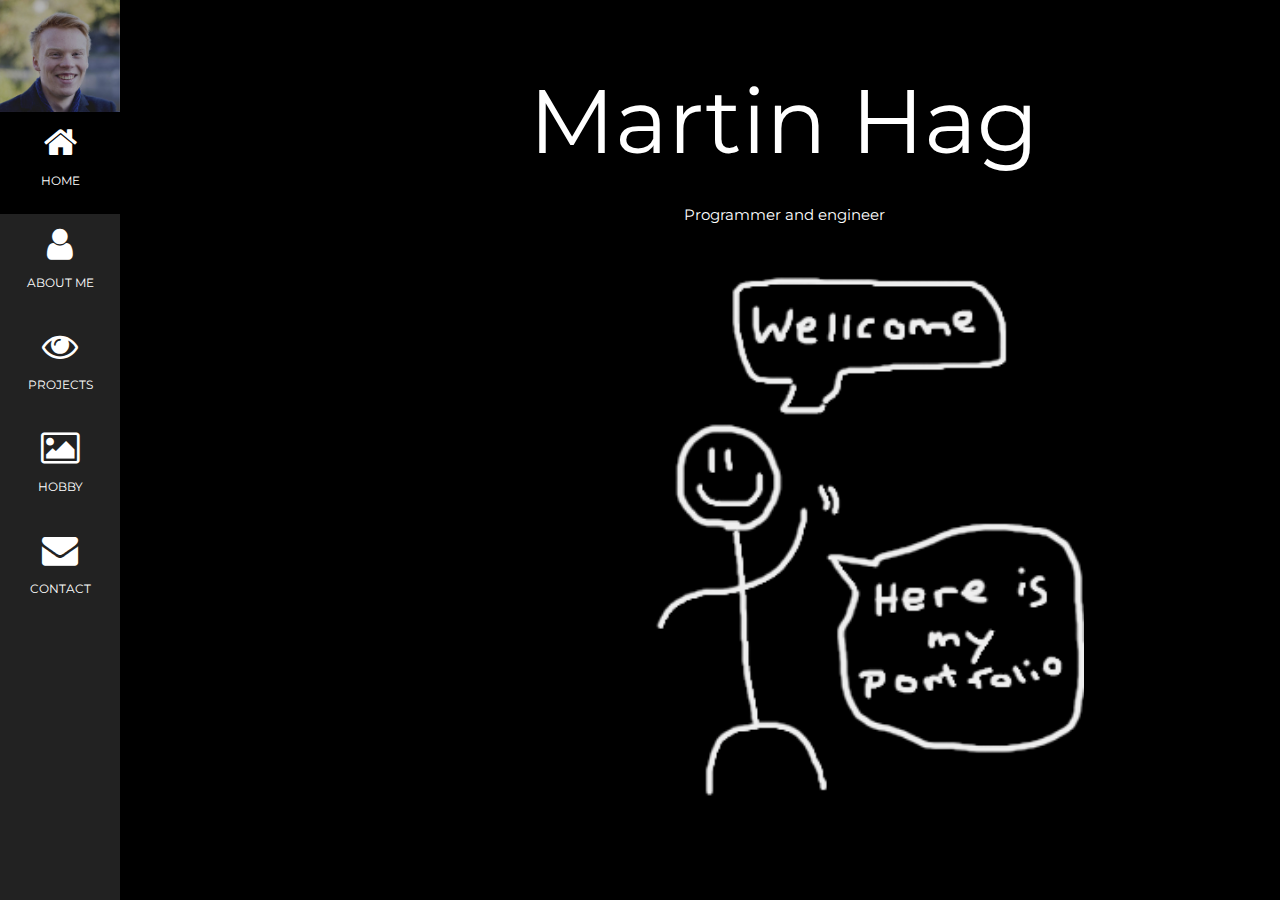
==== index.html @ 3bac003a "Inital commit" ====
<!DOCTYPE html>
<html lang="en">

<head>
  <meta charset="UTF-8">
  <meta name="viewport" content="width=device-width, initial-scale=1.0">
  <meta http-equiv="X-UA-Compatible" content="ie=edge">
  <link rel="stylesheet" href="https://use.fontawesome.com/releases/v5.2.0/css/all.css" integrity="sha384-hWVjflwFxL6sNzntih27bfxkr27PmbbK/iSvJ+a4+0owXq79v+lsFkW54bOGbiDQ"
    crossorigin="anonymous">

  <link rel="stylesheet" href="main.css">
  <title>Martin Hag portfolio</title>
</head>

<meta name="viewport" content="width=device-width, initial-scale=1">
<link rel="stylesheet" href="https://www.w3schools.com/w3css/4/w3.css">
<link rel="stylesheet" href="https://fonts.googleapis.com/css?family=Montserrat">
<link rel="stylesheet" href="https://cdnjs.cloudflare.com/ajax/libs/font-awesome/4.7.0/css/font-awesome.min.css">
<style>
body, h1,h2,h3,h4,h5,h6 {font-family: "Montserrat", sans-serif}
.w3-row-padding img {margin-bottom: 12px}
/* Set the width of the sidebar to 120px */
.w3-sidebar {width: 120px;background: #222;}
/* Add a left margin to the "page content" that matches the width of the sidebar (120px) */
#main {margin-left: 120px}
</style>
<body class="w3-black">
<!-- Icon Bar (Sidebar - hidden on small screens) -->
<nav class="w3-sidebar w3-bar-block w3-small w3-hide-small w3-center">
  <!-- Avatar image in top left corner -->
  <img src="img/portrait2.jpg" style="width:100%">
  <a href="index.html" class="w3-bar-item w3-button w3-padding-large w3-black">
    <i class="fa fa-home w3-xxlarge"></i>
    <p>HOME</p>
  </a>
  <a href="about.html" class="w3-bar-item w3-button w3-padding-large w3-hover-black">
    <i class="fa fa-user w3-xxlarge"></i>
    <p>ABOUT ME</p>
  </a>
  <a href="work.html" class="w3-bar-item w3-button w3-padding-large w3-hover-black">
    <i class="fa fa-eye w3-xxlarge"></i>
    <p>PROJECTS</p>
  </a>

  <a href="hobby.html" class="w3-bar-item w3-button w3-padding-large w3-hover-black">
    <i class="fa fa-picture-o w3-xxlarge"></i>
    <p>HOBBY</p>
  </a>

  <a href="contact.html" class="w3-bar-item w3-button w3-padding-large w3-hover-black">
    <i class="fa fa-envelope w3-xxlarge"></i>
    <p>CONTACT</p>
  </a>
</nav>

<!-- Navbar on small screens (Hidden on medium and large screens) -->
<div class="w3-top w3-hide-large w3-hide-medium" id="myNavbar">
  <div class="w3-bar w3-black w3-opacity w3-hover-opacity-off w3-center w3-small">
    <a href="#index.html" class="w3-bar-item w3-button" style="width:25% !important">HOME</a>
    <a href="#about" class="w3-bar-item w3-button" style="width:25% !important">ABOUT</a>
    <a href="#work.html" class="w3-bar-item w3-button" style="width:25% !important">WORKS</a>
    <a href="#hobby.html" class="w3-bar-item w3-button" style="width:25% !important">HOBBY</a>
    <a href="#contact" class="w3-bar-item w3-button" style="width:25% !important">CONTACT</a>
  </div>
</div>
<!-- Page Content -->
<div class="w3-padding-large" id="main">
  <!-- Header/Home -->
  <header class="w3-container w3-padding-32 w3-center w3-black" id="home">
    <h1 class="lg-heading">
      Martin Hag
    </h1>

    <p>Programmer and engineer</p>
    <img src="img/background.png" alt="Me" class="w3-image" width="600" height="600">
  </header>

  </div>





    <!-- Footer
  <footer class="w3-content w3-padding-64 w3-text-grey w3-xlarge">
    <i class="fa fa-facebook-official w3-hover-opacity"></i>
    <i class="fa fa-instagram w3-hover-opacity"></i>
    <i class="fa fa-snapchat w3-hover-opacity"></i>
    <i class="fa fa-pinterest-p w3-hover-opacity"></i>
    <i class="fa fa-twitter w3-hover-opacity"></i>
    <i class="fa fa-linkedin w3-hover-opacity"></i>
    <p class="w3-medium">Powered by <a href="https://www.w3schools.com/w3css/default.asp" target="_blank" class="w3-hover-text-green">w3.css</a></p>
  </footer>
  End footer -->

<!-- END PAGE CONTENT -->

</body>
</html>
---- main.css ----
.menu-btn {
  position: absolute;
  z-index: 3;
  right: 35px;
  top: 35px;
  cursor: pointer;
  transition: all 0.5s ease-out; }
  .menu-btn .btn-line {
    width: 28px;
    height: 3px;
    margin: 0 0 5px 0;
    background: #fff;
    transition: all 0.5s ease-out; }
  .menu-btn.close {
    transform: rotate(180deg); }
    .menu-btn.close .btn-line:nth-child(1) {
      transform: rotate(45deg) translate(5px, 5px); }
    .menu-btn.close .btn-line:nth-child(2) {
      opacity: 0; }
    .menu-btn.close .btn-line:nth-child(3) {
      transform: rotate(-45deg) translate(7px, -6px); }

.menu {
  position: fixed;
  top: 0;
  width: 100%;
  opacity: 0.9;
  visibility: hidden; }
  .menu.show {
    visibility: visible; }
  .menu-branding, .menu-nav {
    display: flex;
    flex-flow: column wrap;
    align-items: center;
    justify-content: center;
    float: left;
    width: 50%;
    height: 100vh;
    overflow: hidden; }
  .menu-nav {
    margin: 0;
    padding: 0;
    background: black;
    list-style: none;
    transform: translate3d(0, -100%, 0);
    transition: all 0.5s ease-out; }
    .menu-nav.show {
      transform: translate3d(0, 0, 0); }
  .menu-branding {
    background: #000000;
    transform: translate3d(0, 100%, 0);
    transition: all 0.5s ease-out; }
    .menu-branding.show {
      transform: translate3d(0, 0, 0); }
    .menu-branding .portrait {
      width: 250px;
      height: 250px;
      background: url(../img/portrait2.jpg);
      border-radius: 50%;
      border: solid 3px #ffffff; }
  .menu .nav-item {
    transform: translate3d(600px, 0, 0);
    transition: all 0.5s ease-out; }
    .menu .nav-item.show {
      transform: translate3d(0, 0, 0); }
    .menu .nav-item.current > a {
      color: #ffffff; }
  .menu .nav-link {
    display: inline-block;
    position: relative;
    font-size: 30px;
    text-transform: uppercase;
    padding: 1rem 0;
    font-weight: 300;
    color: #fff;
    text-decoration: none;
    transition: all 0.5s ease-out; }
    .menu .nav-link:hover {
      color: #ffffff; }

.nav-item:nth-child(1) {
  transition-delay: 0.1s; }

.nav-item:nth-child(2) {
  transition-delay: 0.2s; }

.nav-item:nth-child(3) {
  transition-delay: 0.3s; }

.nav-item:nth-child(4) {
  transition-delay: 0.4s; }

* {
  box-sizing: border-box; }

body {
  background: #000000;
  color: #fff;
  height: 100%;
  margin: 0;
  font-family: 'Segoe UI', Tahoma, Geneva, Verdana, sans-serif;
  line-height: 1.5; }
  body#bg-img {
    background: url(../img/projects/project1Head.jpg);
    background-attachment: fixed;
    background-size: cover; }
    body#bg-img:after {
      content: '';
      position: absolute;
      top: 0;
      right: 0;
      width: 100%;
      height: 100%;
      background: rgba(0, 0, 0, 0.1);
      z-index: -1; }

h1,
h2,
h3 {
  margin: 0;
  font-weight: 400; }
  h1.lg-heading,
  h2.lg-heading,
  h3.lg-heading {
    font-size: 6rem; }
  h1.sm-heading,
  h2.sm-heading,
  h3.sm-heading {
    margin-bottom: 2rem;
    padding: 0.2rem 1rem;
    display: inline-block;
    background: rgba(5, 5, 5, 0.5); }

a {
  color: white;
  text-decoration: none; }

header {
  position: fixed;
  z-index: 2;
  width: 100%; }

.text-secondary {
  color: #ffffff; }

main {
  padding: 4rem;
  min-height: calc(100vh-60px); }
  main .icons {
    margin-top: 1rem; }
    main .icons a {
      padding: 0.4rem; }
      main .icons a:hover {
        color: #ffffff;
        transition: all 0.5s ease-out; }
  main#home {
    overflow: hidden; }
    main#home h1 {
      margin-top: 20vh; }

.about-info {
  display: grid;
  grid-gap: 30px;
  grid-template-areas: 'bioimage bio bio' 'job1 job2 job3';
  grid-template-colums: repreat(3, 1fr); }
  .about-info .bio-image {
    grid-area: bioimage;
    margin: auto;
    border-radius: 50%;
    border: #ffffff 3px solid;
    width: 300px;
    height: 300px; }
  .about-info .bio {
    grid-area: bio;
    font-size: 1.3rem; }
  .about-info .job1 {
    grid-area: job1; }
  .about-info .job2 {
    grid-area: job2; }
  .about-info .job3 {
    grid-area: job3; }
  .about-info .job {
    background: #0d0d0d;
    padding: 0.5rem;
    border-bottom: #ffffff 5px solid; }

#main-footer {
  text-align: center;
  padding: 1rem;
  background: black;
  color: #fff;
  height: 60px; }

.projects {
  display: grid;
  grid-gap: 0.7rem;
  grid-template-columns: repeat(3, 1fr); }
  .projects img {
    width: 100%;
    border: 3px #fff solid; }
    .projects img:hover {
      opacity: 0.5;
      border-color: #ffffff;
      transition: all 0.5s ease-out; }

.project-teaser {
  position: absolute;
  position: relative;
  text-align: center;
  color: white; }
  .project-teaser h3 {
    pointer-events: none;
    position: absolute;
    top: 50%;
    left: 50%;
    transform: translate(-50%, -50%); }

#info-text1,
#info-text2,
#info-text3 {
  display: none; }

.boxes {
  display: flex;
  flex-wrap: wrap;
  justify-content: space-evenly;
  align-items: center;
  margin-top: 1rem; }
  .boxes div {
    font-size: 2rem;
    border: 3px #fff solid;
    padding: 1.5rem 2.5rem;
    margin-bottom: 3rem;
    transition: all 0.5s ease-out; }
    .boxes div:hover {
      padding: 0.5rem 1.5rem;
      background: #ffffff;
      color: #000; }
      .boxes div:hover span {
        color: #000; }

.btn, .btn-dark, .btn-about, .btn-light {
  display: block;
  padding: 0.5rem 1rem;
  border: 0;
  margin-bottom: 0.3rem; }
  .btn:hover, .btn-dark:hover, .btn-about:hover, .btn-light:hover {
    background: #ffffff;
    color: #000; }

.btn-dark {
  background: black;
  color: #fff; }

.btn-about {
  background: white;
  color: #000000;
  text-align: center; }

.btn-light {
  background: gray;
  color: #333; }

#main-footer {
  text-align: center;
  padding: 1rem;
  background: black;
  color: #fff;
  height: 60px; }

@media screen and (min-width: 1171px) {
  .projects {
    grid-template-columns: repeat(4, 1fr); } }

@media screen and (min-width: 769px) and (max-width: 1170px) {
  .projects {
    grid-template-columns: repeat(3, 1fr); } }

@media screen and (max-width: 768px) {
  main {
    align-items: center;
    text-align: center; }
    main .lg-heading {
      line-height: 1;
      margin-bottom: 1rem; }
  ul.menu-nav,
  div.menu-branding {
    float: none;
    width: 100%;
    min-height: 0; }
    ul.menu-nav.show,
    div.menu-branding.show {
      transform: translate3d(0, 0, 0); }
  .menu-nav {
    height: 75vh;
    transform: translate3d(-100%, 0, 0);
    font-size: 24px; }
  .menu-branding {
    height: 25vh;
    transform: translate3d(100%, 0, 0); }
    .menu-branding .portrait {
      background: url("../img/portrait_small.jpg");
      width: 150px;
      height: 150px; }
  .about-info {
    grid-template-areas: 'bioimage' 'bio' 'job1' 'job2' 'job3';
    grid-template-columns: 1fr; }
  .projects {
    grid-template-columns: repeat(2, 1fr); } }

@media screen and (max-width: 500px) {
  main {
    padding: 2rem; }
    main #home h1 {
      margin-top: 10vh; }
    main .lg-heading {
      margin-top: 1rem;
      font-size: 5rem; }
  .projects {
    grid-template-columns: 1fr; } }
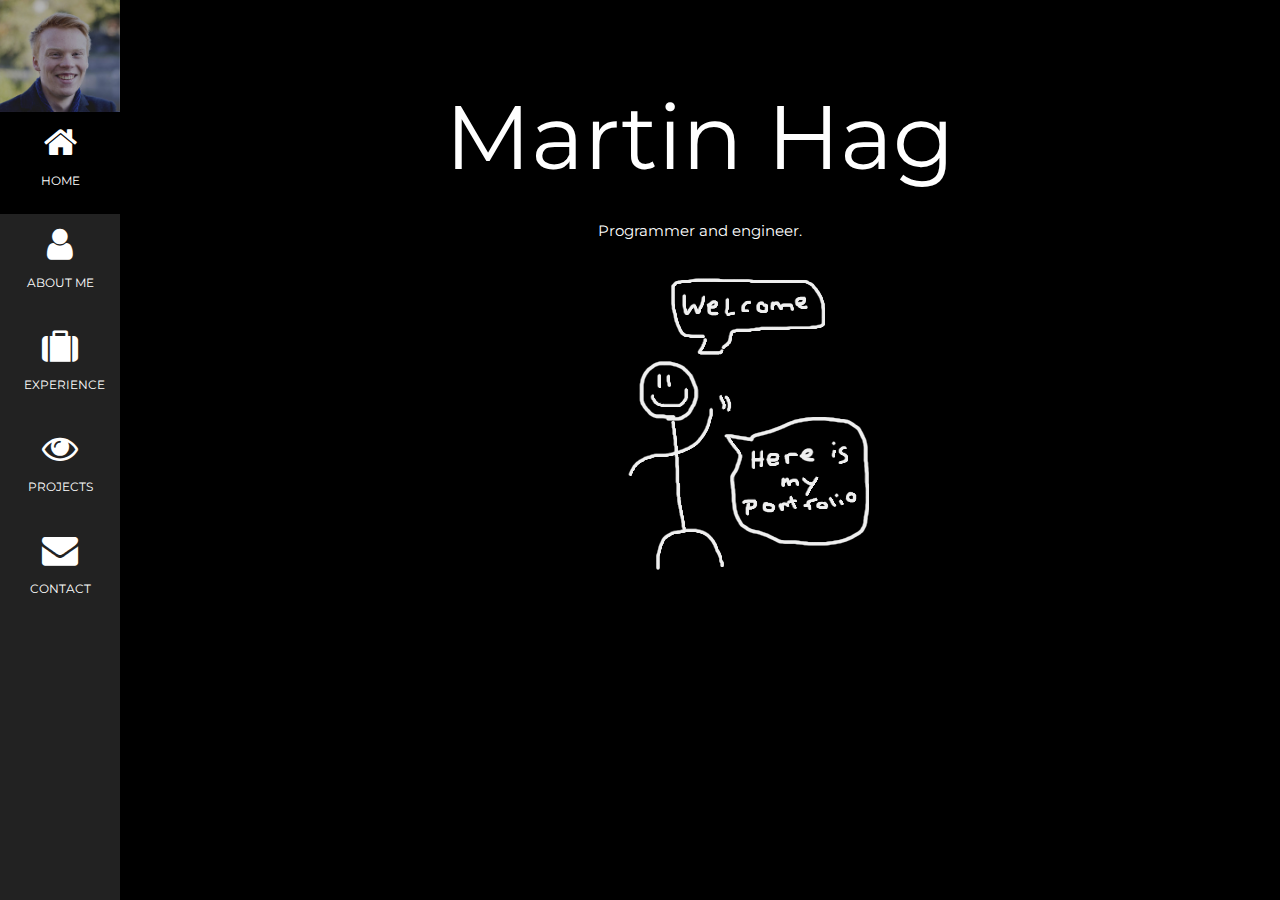
==== commit e419a1f9: "Re-designed project sides and removed hobbies tab" ====
--- a/index.html
+++ b/index.html
@@ -25,10 +25,11 @@
 #main {margin-left: 120px}
 </style>
 <body class="w3-black">
-<!-- Icon Bar (Sidebar - hidden on small screens) -->
+<!-- Icon Bar (Sidebar) -->
 <nav class="w3-sidebar w3-bar-block w3-small w3-hide-small w3-center">
   <!-- Avatar image in top left corner -->
   <img src="img/portrait2.jpg" style="width:100%">
+  <!-- Links -->
   <a href="index.html" class="w3-bar-item w3-button w3-padding-large w3-black">
     <i class="fa fa-home w3-xxlarge"></i>
     <p>HOME</p>
@@ -37,62 +38,39 @@
     <i class="fa fa-user w3-xxlarge"></i>
     <p>ABOUT ME</p>
   </a>
+  <a href="job.html" class="w3-bar-item w3-button w3-padding-large w3-hover-black">
+    <i class="fa fa-suitcase w3-xxlarge"></i>
+    <p>EXPERIENCE</p>
+  </a>
   <a href="work.html" class="w3-bar-item w3-button w3-padding-large w3-hover-black">
     <i class="fa fa-eye w3-xxlarge"></i>
     <p>PROJECTS</p>
   </a>
-
+    <!--
   <a href="hobby.html" class="w3-bar-item w3-button w3-padding-large w3-hover-black">
     <i class="fa fa-picture-o w3-xxlarge"></i>
     <p>HOBBY</p>
   </a>
-
+-->
   <a href="contact.html" class="w3-bar-item w3-button w3-padding-large w3-hover-black">
     <i class="fa fa-envelope w3-xxlarge"></i>
     <p>CONTACT</p>
   </a>
 </nav>
 
-<!-- Navbar on small screens (Hidden on medium and large screens) -->
-<div class="w3-top w3-hide-large w3-hide-medium" id="myNavbar">
-  <div class="w3-bar w3-black w3-opacity w3-hover-opacity-off w3-center w3-small">
-    <a href="#index.html" class="w3-bar-item w3-button" style="width:25% !important">HOME</a>
-    <a href="#about" class="w3-bar-item w3-button" style="width:25% !important">ABOUT</a>
-    <a href="#work.html" class="w3-bar-item w3-button" style="width:25% !important">WORKS</a>
-    <a href="#hobby.html" class="w3-bar-item w3-button" style="width:25% !important">HOBBY</a>
-    <a href="#contact" class="w3-bar-item w3-button" style="width:25% !important">CONTACT</a>
-  </div>
-</div>
+
 <!-- Page Content -->
-<div class="w3-padding-large" id="main">
-  <!-- Header/Home -->
-  <header class="w3-container w3-padding-32 w3-center w3-black" id="home">
-    <h1 class="lg-heading">
-      Martin Hag
-    </h1>
+<main id="main">
 
-    <p>Programmer and engineer</p>
-    <img src="img/background.png" alt="Me" class="w3-image" width="600" height="600">
-  </header>
+  <div class="w3-center">
+    <!-- Top info -->
+    <h1 class="lg-heading">Martin Hag</h1>
+    <p>Programmer and engineer.</p>
 
+    <img src="img/background.png" alt="img" height="auto" width="auto">
   </div>
 
-
-
-
-
-    <!-- Footer
-  <footer class="w3-content w3-padding-64 w3-text-grey w3-xlarge">
-    <i class="fa fa-facebook-official w3-hover-opacity"></i>
-    <i class="fa fa-instagram w3-hover-opacity"></i>
-    <i class="fa fa-snapchat w3-hover-opacity"></i>
-    <i class="fa fa-pinterest-p w3-hover-opacity"></i>
-    <i class="fa fa-twitter w3-hover-opacity"></i>
-    <i class="fa fa-linkedin w3-hover-opacity"></i>
-    <p class="w3-medium">Powered by <a href="https://www.w3schools.com/w3css/default.asp" target="_blank" class="w3-hover-text-green">w3.css</a></p>
-  </footer>
-  End footer -->
-
+</main>
 <!-- END PAGE CONTENT -->
 
 </body>
--- a/main.css
+++ b/main.css
@@ -254,8 +254,9 @@
   color: #fff; }
 
 .btn-about {
-  background: white;
-  color: #000000;
+  padding: 0.1rem 1rem;
+  background: #222;
+  color: #ffffff;
   text-align: center; }
 
 .btn-light {
